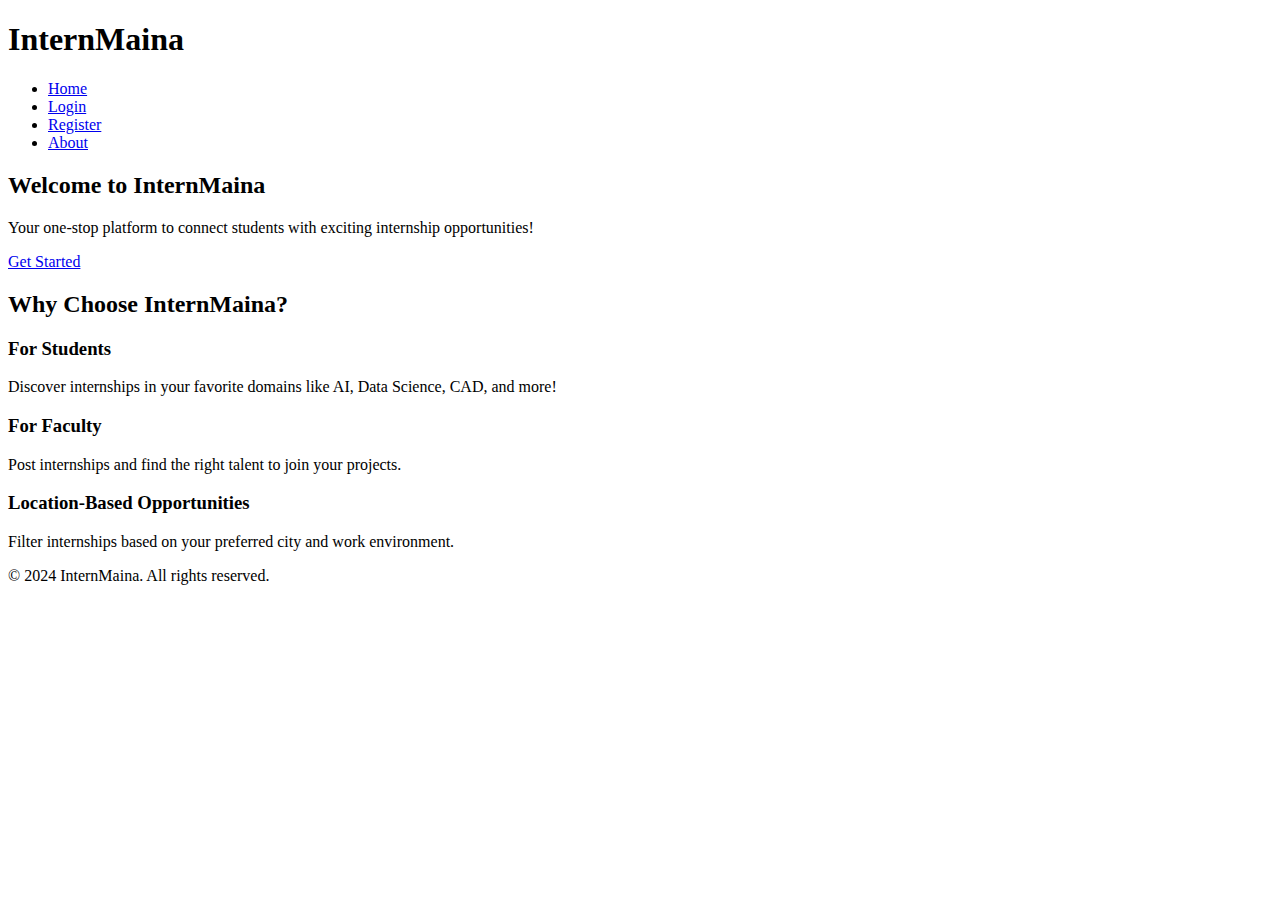
==== index.html @ 09ed7dce "Add files via upload" ====
<!DOCTYPE html>
<html lang="en">
<head>
    <meta charset="UTF-8">
    <meta name="viewport" content="width=device-width, initial-scale=1.0">
    <title>InternMaina - Home</title>
    <link rel="stylesheet" href="css/styles.css">
</head>
<body>
    <header>
        <div class="container">
            <h1>InternMaina</h1>
            <nav>
                <ul>
                    <li><a href="index.html">Home</a></li>
                    <li><a href="login.html">Login</a></li>
                    <li><a href="register.html">Register</a></li>
                    <li><a href="about.html">About</a></li>
                </ul>
            </nav>
        </div>
    </header>

    <main>
        <section class="hero">
            <div class="container">
                <h2>Welcome to InternMaina</h2>
                <p>Your one-stop platform to connect students with exciting internship opportunities!</p>
                <a href="register.html" class="btn">Get Started</a>
            </div>
        </section>

        <section class="features">
            <div class="container">
                <h2>Why Choose InternMaina?</h2>
                <div class="feature-list">
                    <div class="feature">
                        <h3>For Students</h3>
                        <p>Discover internships in your favorite domains like AI, Data Science, CAD, and more!</p>
                    </div>
                    <div class="feature">
                        <h3>For Faculty</h3>
                        <p>Post internships and find the right talent to join your projects.</p>
                    </div>
                    <div class="feature">
                        <h3>Location-Based Opportunities</h3>
                        <p>Filter internships based on your preferred city and work environment.</p>
                    </div>
                </div>
            </div>
        </section>
    </main>

    <footer>
        <div class="container">
            <p>&copy; 2024 InternMaina. All rights reserved.</p>
        </div>
    </footer>
</body>
</html>
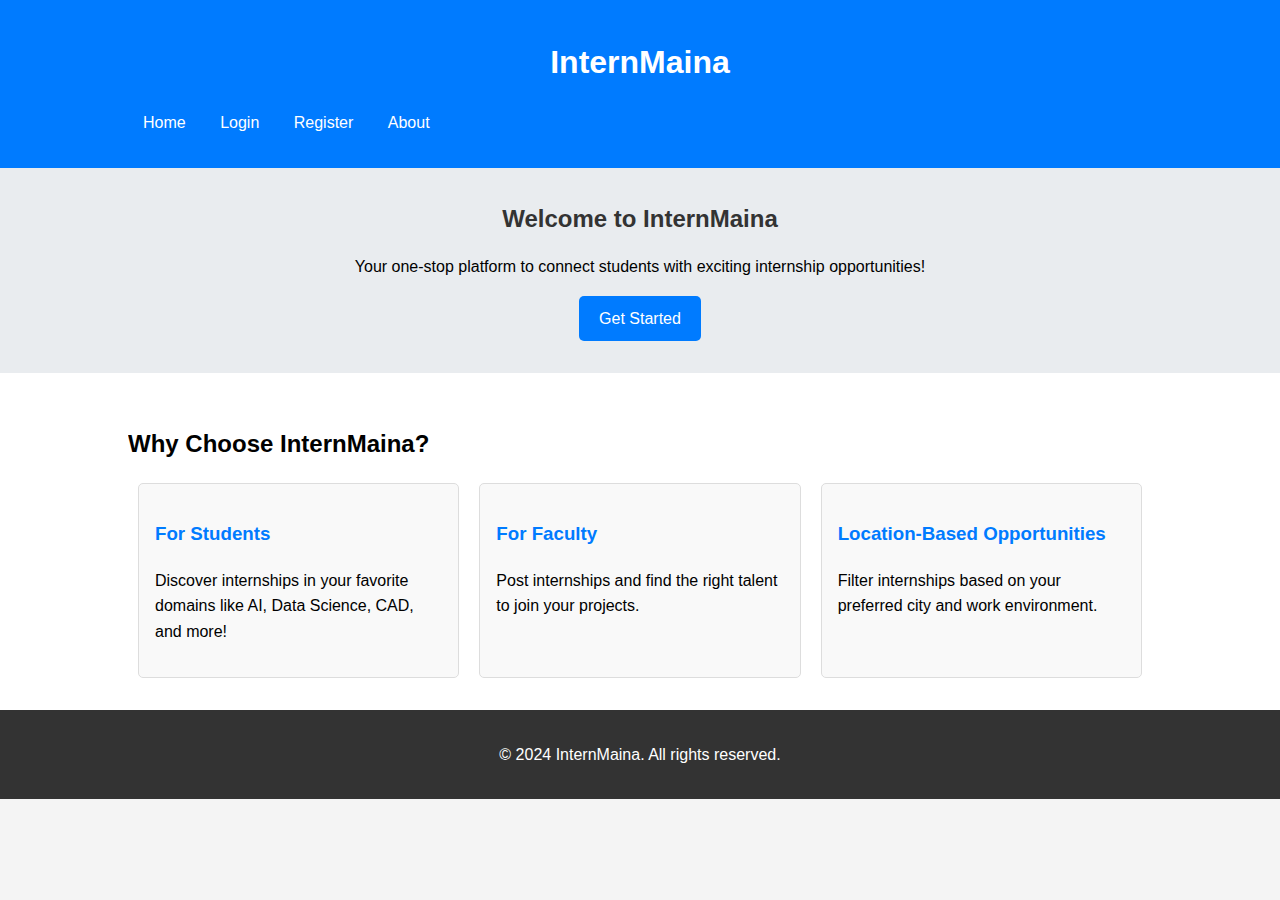
==== commit fa61b654: "fixx" ====
--- a/index.html
+++ b/index.html
@@ -4,7 +4,7 @@
     <meta charset="UTF-8">
     <meta name="viewport" content="width=device-width, initial-scale=1.0">
     <title>InternMaina - Home</title>
-    <link rel="stylesheet" href="css/styles.css">
+    <link rel="stylesheet" href="style.css">
 </head>
 <body>
     <header>
--- a/style.css
+++ b/style.css
@@ -0,0 +1,106 @@
+/* General Styles */
+body {
+    font-family: Arial, sans-serif;
+    line-height: 1.6;
+    margin: 0;
+    padding: 0;
+    background-color: #f4f4f4;
+}
+
+.container {
+    width: 80%;
+    margin: auto;
+    overflow: hidden;
+}
+
+/* Header Styles */
+header {
+    background: #007BFF;
+    color: #fff;
+    padding: 1rem 0;
+}
+
+header h1 {
+    text-align: center;
+}
+
+nav ul {
+    list-style: none;
+    padding: 0;
+}
+
+nav ul li {
+    display: inline;
+    margin: 0 15px;
+}
+
+nav ul li a {
+    color: #fff;
+    text-decoration: none;
+}
+
+/* Hero Section Styles */
+.hero {
+    background: #e9ecef;
+    padding: 2rem 0;
+    text-align: center;
+}
+
+.hero h2 {
+    margin: 0;
+    color: #333;
+}
+
+.hero p {
+    margin: 1rem 0;
+}
+
+/* Button Styles */
+.btn {
+    display: inline-block;
+    padding: 10px 20px;
+    background: #007BFF;
+    color: white;
+    text-decoration: none;
+    border-radius: 5px;
+    transition: background 0.3s;
+}
+
+.btn:hover {
+    background: #0056b3;
+}
+
+/* Features Section Styles */
+.features {
+    padding: 2rem 0;
+    background: #fff;
+}
+
+.feature-list {
+    display: flex;
+    justify-content: space-between;
+}
+
+.feature {
+    flex: 1;
+    margin: 0 10px;
+    padding: 1rem;
+    border: 1px solid #ddd;
+    border-radius: 5px;
+    background: #f9f9f9;
+}
+
+.feature h3 {
+    color: #007BFF;
+}
+
+/* Footer Styles */
+footer {
+    background: #333;
+    color: #fff;
+    text-align: center;
+    padding: 1rem 0;
+    position: relative;
+    bottom: 0;
+    width: 100%;
+}